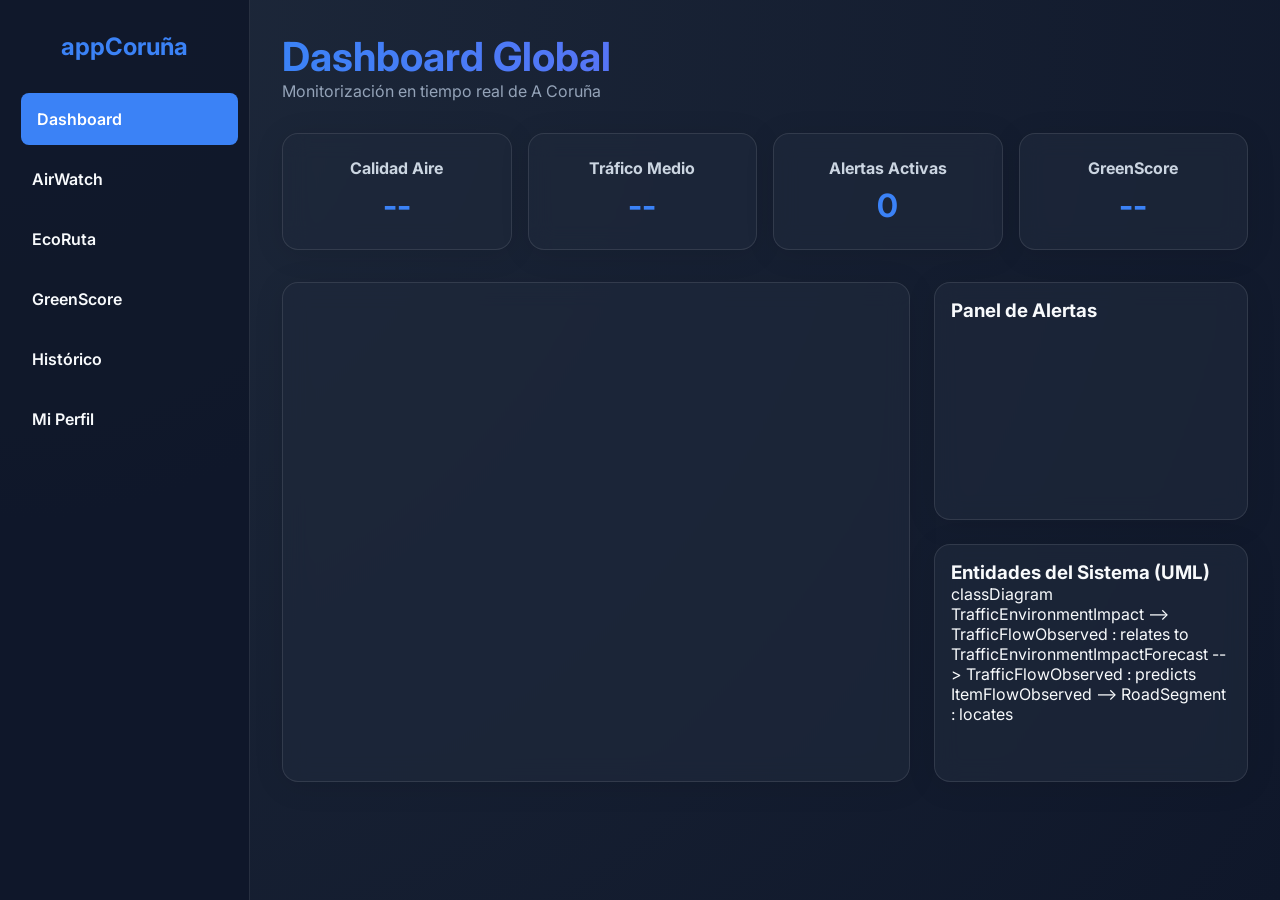
==== static/index.html @ 34ca99ae "feat: implement urban modules FIWARE - Closes #1" ====
<!DOCTYPE html>
<html lang="es">
<head>
    <meta charset="UTF-8">
    <meta name="viewport" content="width=device-width, initial-scale=1.0">
    <title>appCoruna - UrbanPulse Platform</title>
    <link href="https://fonts.googleapis.com/css2?family=Inter:wght@300;400;600;700&display=swap" rel="stylesheet">
    <link rel="stylesheet" href="https://unpkg.com/leaflet@1.9.4/dist/leaflet.css"/>
    <link rel="stylesheet" href="/static/style.css">
    <script src="https://cdn.jsdelivr.net/npm/chart.js"></script>
    <script src="https://unpkg.com/leaflet@1.9.4/dist/leaflet.js"></script>
    <script src="https://unpkg.com/leaflet.heat/dist/leaflet-heat.js"></script>
    <script src="https://cdnjs.cloudflare.com/ajax/libs/three.js/r128/three.min.js"></script>
    <script type="module" src="https://cdn.jsdelivr.net/npm/mermaid@10/dist/mermaid.esm.min.mjs"></script>
</head>
<body class="dark-mode">
    <nav class="sidebar">
        <div class="logo">
            <h2>appCoruña</h2>
        </div>
        <ul class="nav-links">
            <li class="active" data-target="dashboard">Dashboard</li>
            <li data-target="airwatch">AirWatch</li>
            <li data-target="ecoruta">EcoRuta</li>
            <li data-target="greenscore">GreenScore</li>
            <li data-target="historico">Histórico</li>
            <li data-target="perfil">Mi Perfil</li>
        </ul>
    </nav>
    <main class="content">
        <!-- Dashboard -->
        <section id="dashboard" class="tab-content active">
            <header>
                <h1>Dashboard Global</h1>
                <p>Monitorización en tiempo real de A Coruña</p>
            </header>
            <div class="kpi-grid">
                <div class="kpi-card glass"><h3>Calidad Aire</h3><p id="kpi-air">--</p></div>
                <div class="kpi-card glass"><h3>Tráfico Medio</h3><p id="kpi-traffic">--</p></div>
                <div class="kpi-card glass"><h3>Alertas Activas</h3><p id="kpi-alerts">0</p></div>
                <div class="kpi-card glass"><h3>GreenScore</h3><p id="kpi-greenscore">--</p></div>
            </div>
            <div class="dashboard-body">
                <div class="map-container glass" id="dashboard-map"></div>
                <div class="side-panel">
                    <div class="alerts-panel glass">
                        <h3>Panel de Alertas</h3>
                        <ul id="alerts-list"></ul>
                    </div>
                    <div class="uml-panel glass">
                        <h3>Entidades del Sistema (UML)</h3>
                        <div class="mermaid">
                            classDiagram
                            TrafficEnvironmentImpact --> TrafficFlowObserved : relates to
                            TrafficEnvironmentImpactForecast --> TrafficFlowObserved : predicts
                            ItemFlowObserved --> RoadSegment : locates
                        </div>
                    </div>
                </div>
            </div>
        </section>

        <!-- AirWatch -->
        <section id="airwatch" class="tab-content">
            <header>
                <h1>AirWatch</h1>
                <p>Análisis inmersivo de contaminación y tráfico</p>
            </header>
            <div class="airwatch-grid">
                <div class="map-container glass" id="airwatch-map"></div>
                <div class="three-container glass" id="airwatch-3d"></div>
                <div class="chart-container glass">
                    <canvas id="airwatch-correlation"></canvas>
                </div>
                <div class="indicators-panel glass">
                    <h3>Indicadores en tiempo real</h3>
                    <div id="airwatch-indicators"></div>
                </div>
            </div>
        </section>

        <!-- EcoRuta -->
        <section id="ecoruta" class="tab-content">
            <header>
                <h1>EcoRuta</h1>
                <p>Encuentra el camino más saludable y rápido</p>
            </header>
            <div class="ecoruta-body">
                <div class="route-controls glass">
                    <input type="text" id="route-origin" placeholder="Origen (ej. Calle Real)">
                    <input type="text" id="route-dest" placeholder="Destino (ej. Riazor)">
                    <button id="btn-calc-route">Calcular Ruta</button>
                    <div id="route-comparative"></div>
                </div>
                <div class="map-container glass" id="ecoruta-map"></div>
                <div class="chart-container glass" style="grid-column: span 2;">
                    <canvas id="ecoruta-time"></canvas>
                </div>
            </div>
        </section>

        <!-- GreenScore -->
        <section id="greenscore" class="tab-content">
            <header>
                <h1>GreenScore</h1>
                <p>Ranking y métricas ambientales por barrios</p>
            </header>
            <div class="greenscore-grid">
                <div class="map-container glass" id="greenscore-map"></div>
                <div class="ranking-panel glass">
                    <h3>Ranking de Barrios</h3>
                    <ul id="greenscore-ranking"></ul>
                </div>
                <div class="chart-container glass" style="grid-column: span 2;">
                    <canvas id="greenscore-radar"></canvas>
                </div>
            </div>
        </section>

        <!-- Histórico -->
        <section id="historico" class="tab-content">
            <header>
                <h1>Histórico de Datos</h1>
                <p>Evolución temporal y analítica de métricas</p>
            </header>
            <div class="history-controls glass">
                <select id="hist-metric">
                    <option value="no2">NO2</option>
                    <option value="traffic">Tráfico</option>
                </select>
                <button id="btn-export-csv">Exportar a CSV</button>
            </div>
            <div class="history-charts">
                <div class="chart-container glass"><canvas id="hist-line"></canvas></div>
                <div class="chart-container glass"><canvas id="hist-bar"></canvas></div>
            </div>
            <div class="grafana-container glass">
                <h3>Grafana Dashboards</h3>
                <iframe src="http://localhost:3000/d/urbs-dashboard" frameborder="0"></iframe>
            </div>
        </section>

        <!-- Mi Perfil -->
        <section id="perfil" class="tab-content">
            <header>
                <h1>Mi Perfil</h1>
                <p>Tu impacto en la ciudad</p>
            </header>
            <div class="profile-grid">
                <div class="profile-card glass">
                    <img src="https://via.placeholder.com/150" alt="Foto de Perfil" class="profile-pic">
                    <h2>Usuario Coruña</h2>
                    <p>Ciudadano Eco-Friendly</p>
                    <div class="achievements">
                        <span class="badge">Ruta Verde x10</span>
                        <span class="badge">ZBE Supporter</span>
                    </div>
                </div>
                <div class="urbs-assistant glass">
                    <h3>Asistente URBS</h3>
                    <div class="chat-window" id="chat-window">
                        <div class="message bot">¡Hola! Soy URBS, tu asistente. ¿En qué te ayudo hoy?</div>
                    </div>
                    <div class="chat-input">
                        <input type="text" id="chat-msg" placeholder="Pregunta algo...">
                        <button id="btn-send-chat">Enviar</button>
                    </div>
                </div>
            </div>
        </section>
    </main>
    <script type="module" src="/static/app.js"></script>
</body>
</html>
---- static/style.css ----
:root {
    --bg-color: #0f172a;
    --text-color: #f8fafc;
    --glass-bg: rgba(30, 41, 59, 0.7);
    --glass-border: rgba(255, 255, 255, 0.1);
    --primary: #3b82f6;
    --success: #22c55e;
    --warning: #eab308;
    --danger: #ef4444;
}

* {
    box-sizing: border-box;
    margin: 0;
    padding: 0;
    font-family: 'Inter', sans-serif;
}

body.dark-mode {
    background: radial-gradient(circle at top left, #1e293b, var(--bg-color));
    color: var(--text-color);
    display: flex;
    height: 100vh;
    overflow: hidden;
}

/* Glassmorphism utility */
.glass {
    background: var(--glass-bg);
    backdrop-filter: blur(12px);
    -webkit-backdrop-filter: blur(12px);
    border: 1px solid var(--glass-border);
    border-radius: 16px;
    box-shadow: 0 4px 30px rgba(0, 0, 0, 0.1);
}

/* Sidebar */
.sidebar {
    width: 250px;
    background: rgba(15, 23, 42, 0.9);
    padding: 2rem 1rem;
    border-right: 1px solid var(--glass-border);
    display: flex;
    flex-direction: column;
}

.logo h2 {
    font-weight: 700;
    color: var(--primary);
    margin-bottom: 2rem;
    text-align: center;
}

.nav-links {
    list-style: none;
}

.nav-links li {
    padding: 1rem;
    margin-bottom: 0.5rem;
    border-radius: 8px;
    cursor: pointer;
    transition: all 0.3s ease;
    font-weight: 600;
}

.nav-links li:hover, .nav-links li.active {
    background: var(--primary);
    color: #fff;
    transform: translateX(5px);
}

/* Main Content */
.content {
    flex: 1;
    padding: 2rem;
    overflow-y: auto;
}

.tab-content {
    display: none;
    animation: fadeIn 0.4s ease-in-out;
}

.tab-content.active {
    display: block;
}

@keyframes fadeIn {
    from { opacity: 0; transform: translateY(10px); }
    to { opacity: 1; transform: translateY(0); }
}

header {
    margin-bottom: 2rem;
}

header h1 {
    font-size: 2.5rem;
    font-weight: 700;
    background: linear-gradient(90deg, #3b82f6, #8b5cf6);
    -webkit-background-clip: text;
    -webkit-text-fill-color: transparent;
}

header p {
    color: #94a3b8;
}

/* Dashboard */
.kpi-grid {
    display: grid;
    grid-template-columns: repeat(auto-fit, minmax(200px, 1fr));
    gap: 1rem;
    margin-bottom: 2rem;
}

.kpi-card {
    padding: 1.5rem;
    text-align: center;
    transition: transform 0.3s;
}

.kpi-card:hover {
    transform: translateY(-5px);
}

.kpi-card h3 {
    font-size: 1rem;
    color: #cbd5e1;
}

.kpi-card p {
    font-size: 2rem;
    font-weight: 700;
    margin-top: 0.5rem;
    color: var(--primary);
}

.dashboard-body {
    display: grid;
    grid-template-columns: 2fr 1fr;
    gap: 1.5rem;
    height: 500px;
}

.map-container {
    border-radius: 16px;
    overflow: hidden;
}

.side-panel {
    display: flex;
    flex-direction: column;
    gap: 1.5rem;
}

.alerts-panel, .uml-panel {
    padding: 1rem;
    flex: 1;
    overflow-y: auto;
}

.alerts-panel ul {
    list-style: none;
    margin-top: 1rem;
}

.alerts-panel li {
    padding: 0.5rem;
    border-left: 4px solid var(--danger);
    background: rgba(239, 68, 68, 0.1);
    margin-bottom: 0.5rem;
    border-radius: 0 4px 4px 0;
}

/* AirWatch */
.airwatch-grid {
    display: grid;
    grid-template-columns: 1fr 1fr;
    grid-template-rows: 400px 300px;
    gap: 1.5rem;
}

.three-container {
    width: 100%;
    height: 100%;
    border-radius: 16px;
    overflow: hidden;
}

.indicators-panel {
    padding: 1rem;
}

/* EcoRuta */
.ecoruta-body {
    display: grid;
    grid-template-columns: 1fr 2fr;
    gap: 1.5rem;
}

.route-controls {
    padding: 1.5rem;
    display: flex;
    flex-direction: column;
    gap: 1rem;
}

.route-controls input, .chat-input input, select {
    padding: 0.8rem;
    border-radius: 8px;
    border: 1px solid var(--glass-border);
    background: rgba(0, 0, 0, 0.2);
    color: white;
    outline: none;
}

button {
    padding: 0.8rem;
    border-radius: 8px;
    border: none;
    background: var(--primary);
    color: white;
    font-weight: 600;
    cursor: pointer;
    transition: background 0.3s;
}

button:hover {
    background: #2563eb;
}

#ecoruta-map {
    height: 400px;
}

/* GreenScore */
.greenscore-grid {
    display: grid;
    grid-template-columns: 2fr 1fr;
    gap: 1.5rem;
}

.ranking-panel {
    padding: 1rem;
}

.ranking-panel ul {
    list-style: none;
    margin-top: 1rem;
}

.ranking-panel li {
    display: flex;
    justify-content: space-between;
    padding: 0.5rem 0;
    border-bottom: 1px solid var(--glass-border);
}

#greenscore-map {
    height: 400px;
}

/* Historico */
.history-controls {
    padding: 1rem;
    margin-bottom: 1.5rem;
    display: flex;
    gap: 1rem;
}

.history-charts {
    display: grid;
    grid-template-columns: 1fr 1fr;
    gap: 1.5rem;
    margin-bottom: 1.5rem;
}

.chart-container {
    padding: 1rem;
    height: 300px;
}

.grafana-container {
    padding: 1rem;
    height: 400px;
}

.grafana-container iframe {
    width: 100%;
    height: 100%;
    border-radius: 8px;
}

/* Mi Perfil */
.profile-grid {
    display: grid;
    grid-template-columns: 1fr 2fr;
    gap: 1.5rem;
}

.profile-card {
    padding: 2rem;
    text-align: center;
}

.profile-pic {
    border-radius: 50%;
    width: 150px;
    height: 150px;
    border: 4px solid var(--primary);
    margin-bottom: 1rem;
}

.achievements {
    margin-top: 1.5rem;
    display: flex;
    flex-wrap: wrap;
    gap: 0.5rem;
    justify-content: center;
}

.badge {
    background: rgba(34, 197, 94, 0.2);
    color: var(--success);
    padding: 0.4rem 0.8rem;
    border-radius: 20px;
    font-size: 0.8rem;
    font-weight: 600;
}

.urbs-assistant {
    display: flex;
    flex-direction: column;
    padding: 1.5rem;
    height: 500px;
}

.chat-window {
    flex: 1;
    background: rgba(0, 0, 0, 0.2);
    border-radius: 8px;
    padding: 1rem;
    overflow-y: auto;
    margin-bottom: 1rem;
    display: flex;
    flex-direction: column;
    gap: 1rem;
}

.message {
    max-width: 80%;
    padding: 0.8rem;
    border-radius: 8px;
}

.message.bot {
    background: rgba(59, 130, 246, 0.2);
    align-self: flex-start;
    border-bottom-left-radius: 0;
}

.message.user {
    background: var(--primary);
    align-self: flex-end;
    border-bottom-right-radius: 0;
}

.chat-input {
    display: flex;
    gap: 0.5rem;
}

.chat-input input {
    flex: 1;
}
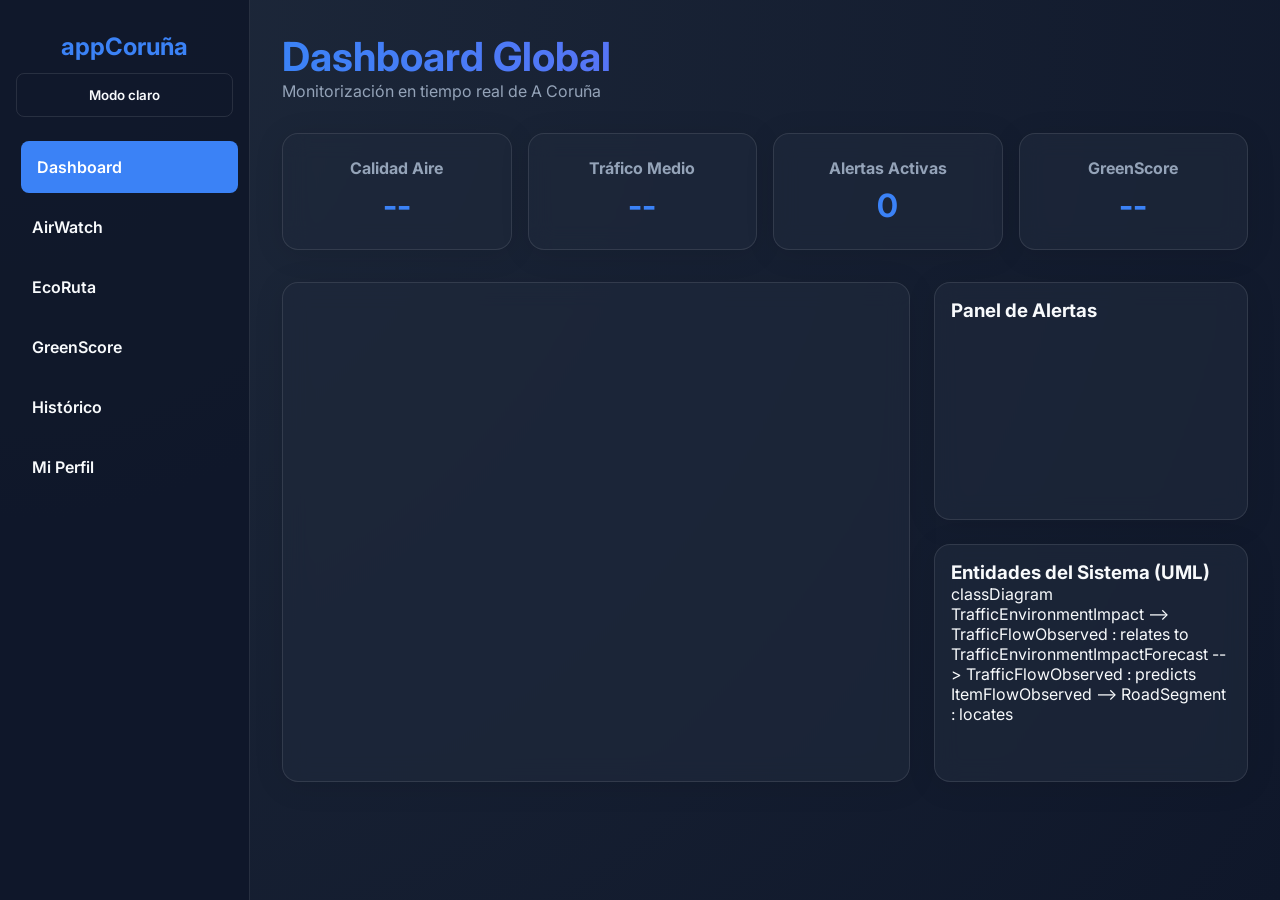
==== commit ea75280e: "chore: polish frontend, backend and docker-compose adjustments" ====
--- a/static/index.html
+++ b/static/index.html
@@ -17,6 +17,7 @@
     <nav class="sidebar">
         <div class="logo">
             <h2>appCoruña</h2>
+            <button id="theme-toggle" class="theme-toggle" type="button">Modo claro</button>
         </div>
         <ul class="nav-links">
             <li class="active" data-target="dashboard">Dashboard</li>
@@ -87,9 +88,23 @@
             </header>
             <div class="ecoruta-body">
                 <div class="route-controls glass">
+                    <label for="route-mode">Modo de desplazamiento</label>
+                    <select id="route-mode">
+                        <option value="walk">A pie</option>
+                        <option value="bike">Bici</option>
+                        <option value="bus">Bus</option>
+                        <option value="car">Coche</option>
+                    </select>
+                    <label for="route-origin">Origen</label>
                     <input type="text" id="route-origin" placeholder="Origen (ej. Calle Real)">
+                    <label for="route-dest">Destino</label>
                     <input type="text" id="route-dest" placeholder="Destino (ej. Riazor)">
                     <button id="btn-calc-route">Calcular Ruta</button>
+                    <div class="route-legend">
+                        <span><i class="legend-line eco"></i>Ruta EcoÓptima</span>
+                        <span><i class="legend-line alt"></i>Ruta Alternativa</span>
+                        <span><i class="legend-line fast"></i>Ruta Rápida</span>
+                    </div>
                     <div id="route-comparative"></div>
                 </div>
                 <div class="map-container glass" id="ecoruta-map"></div>
--- a/static/style.css
+++ b/static/style.css
@@ -7,6 +7,11 @@
     --success: #22c55e;
     --warning: #eab308;
     --danger: #ef4444;
+    --surface-color: rgba(15, 23, 42, 0.9);
+    --input-bg: rgba(0, 0, 0, 0.2);
+    --input-text: #ffffff;
+    --muted-color: #94a3b8;
+    --nav-hover-bg: var(--primary);
 }
 
 * {
@@ -18,6 +23,23 @@
 
 body.dark-mode {
     background: radial-gradient(circle at top left, #1e293b, var(--bg-color));
+    color: var(--text-color);
+    display: flex;
+    height: 100vh;
+    overflow: hidden;
+}
+
+body.light-mode {
+    --bg-color: #eef4fb;
+    --text-color: #0f172a;
+    --glass-bg: rgba(255, 255, 255, 0.72);
+    --glass-border: rgba(15, 23, 42, 0.08);
+    --surface-color: rgba(255, 255, 255, 0.92);
+    --input-bg: rgba(255, 255, 255, 0.95);
+    --input-text: #0f172a;
+    --muted-color: #475569;
+    --nav-hover-bg: rgba(59, 130, 246, 0.12);
+    background: radial-gradient(circle at top left, #f7fbff, var(--bg-color));
     color: var(--text-color);
     display: flex;
     height: 100vh;
@@ -37,7 +59,7 @@
 /* Sidebar */
 .sidebar {
     width: 250px;
-    background: rgba(15, 23, 42, 0.9);
+    background: var(--surface-color);
     padding: 2rem 1rem;
     border-right: 1px solid var(--glass-border);
     display: flex;
@@ -47,8 +69,16 @@
 .logo h2 {
     font-weight: 700;
     color: var(--primary);
-    margin-bottom: 2rem;
+    margin-bottom: 0.75rem;
     text-align: center;
+}
+
+.theme-toggle {
+    width: 100%;
+    background: transparent;
+    border: 1px solid var(--glass-border);
+    color: var(--text-color);
+    margin-bottom: 1.5rem;
 }
 
 .nav-links {
@@ -104,7 +134,7 @@
 }
 
 header p {
-    color: #94a3b8;
+    color: var(--muted-color);
 }
 
 /* Dashboard */
@@ -127,7 +157,7 @@
 
 .kpi-card h3 {
     font-size: 1rem;
-    color: #cbd5e1;
+    color: var(--muted-color);
 }
 
 .kpi-card p {
@@ -207,13 +237,24 @@
     gap: 1rem;
 }
 
+.route-controls label {
+    font-size: 0.9rem;
+    font-weight: 600;
+    color: var(--muted-color);
+}
+
 .route-controls input, .chat-input input, select {
     padding: 0.8rem;
     border-radius: 8px;
     border: 1px solid var(--glass-border);
-    background: rgba(0, 0, 0, 0.2);
-    color: white;
+    background: var(--input-bg);
+    color: var(--input-text);
     outline: none;
+}
+
+.route-controls input::placeholder,
+.chat-input input::placeholder {
+    color: var(--muted-color);
 }
 
 button {
@@ -230,6 +271,35 @@
 button:hover {
     background: #2563eb;
 }
+
+.theme-toggle:hover {
+    background: var(--nav-hover-bg);
+}
+
+.route-legend {
+    display: flex;
+    flex-wrap: wrap;
+    gap: 0.75rem 1rem;
+    font-size: 0.85rem;
+    color: var(--muted-color);
+}
+
+.route-legend span {
+    display: inline-flex;
+    align-items: center;
+    gap: 0.45rem;
+}
+
+.legend-line {
+    width: 28px;
+    height: 4px;
+    border-radius: 999px;
+    display: inline-block;
+}
+
+.legend-line.eco { background: #22c55e; }
+.legend-line.alt { background: #f59e0b; }
+.legend-line.fast { background: #3b82f6; }
 
 #ecoruta-map {
     height: 400px;
@@ -339,7 +409,7 @@
 
 .chat-window {
     flex: 1;
-    background: rgba(0, 0, 0, 0.2);
+    background: var(--input-bg);
     border-radius: 8px;
     padding: 1rem;
     overflow-y: auto;
@@ -375,3 +445,24 @@
 .chat-input input {
     flex: 1;
 }
+
+body.light-mode .nav-links li {
+    color: var(--text-color);
+}
+
+body.light-mode .nav-links li:hover,
+body.light-mode .nav-links li.active {
+    color: #fff;
+}
+
+body.light-mode .glass {
+    box-shadow: 0 10px 30px rgba(15, 23, 42, 0.08);
+}
+
+body.light-mode .alerts-panel li {
+    background: rgba(239, 68, 68, 0.08);
+}
+
+body.light-mode .message.bot {
+    color: var(--text-color);
+}
